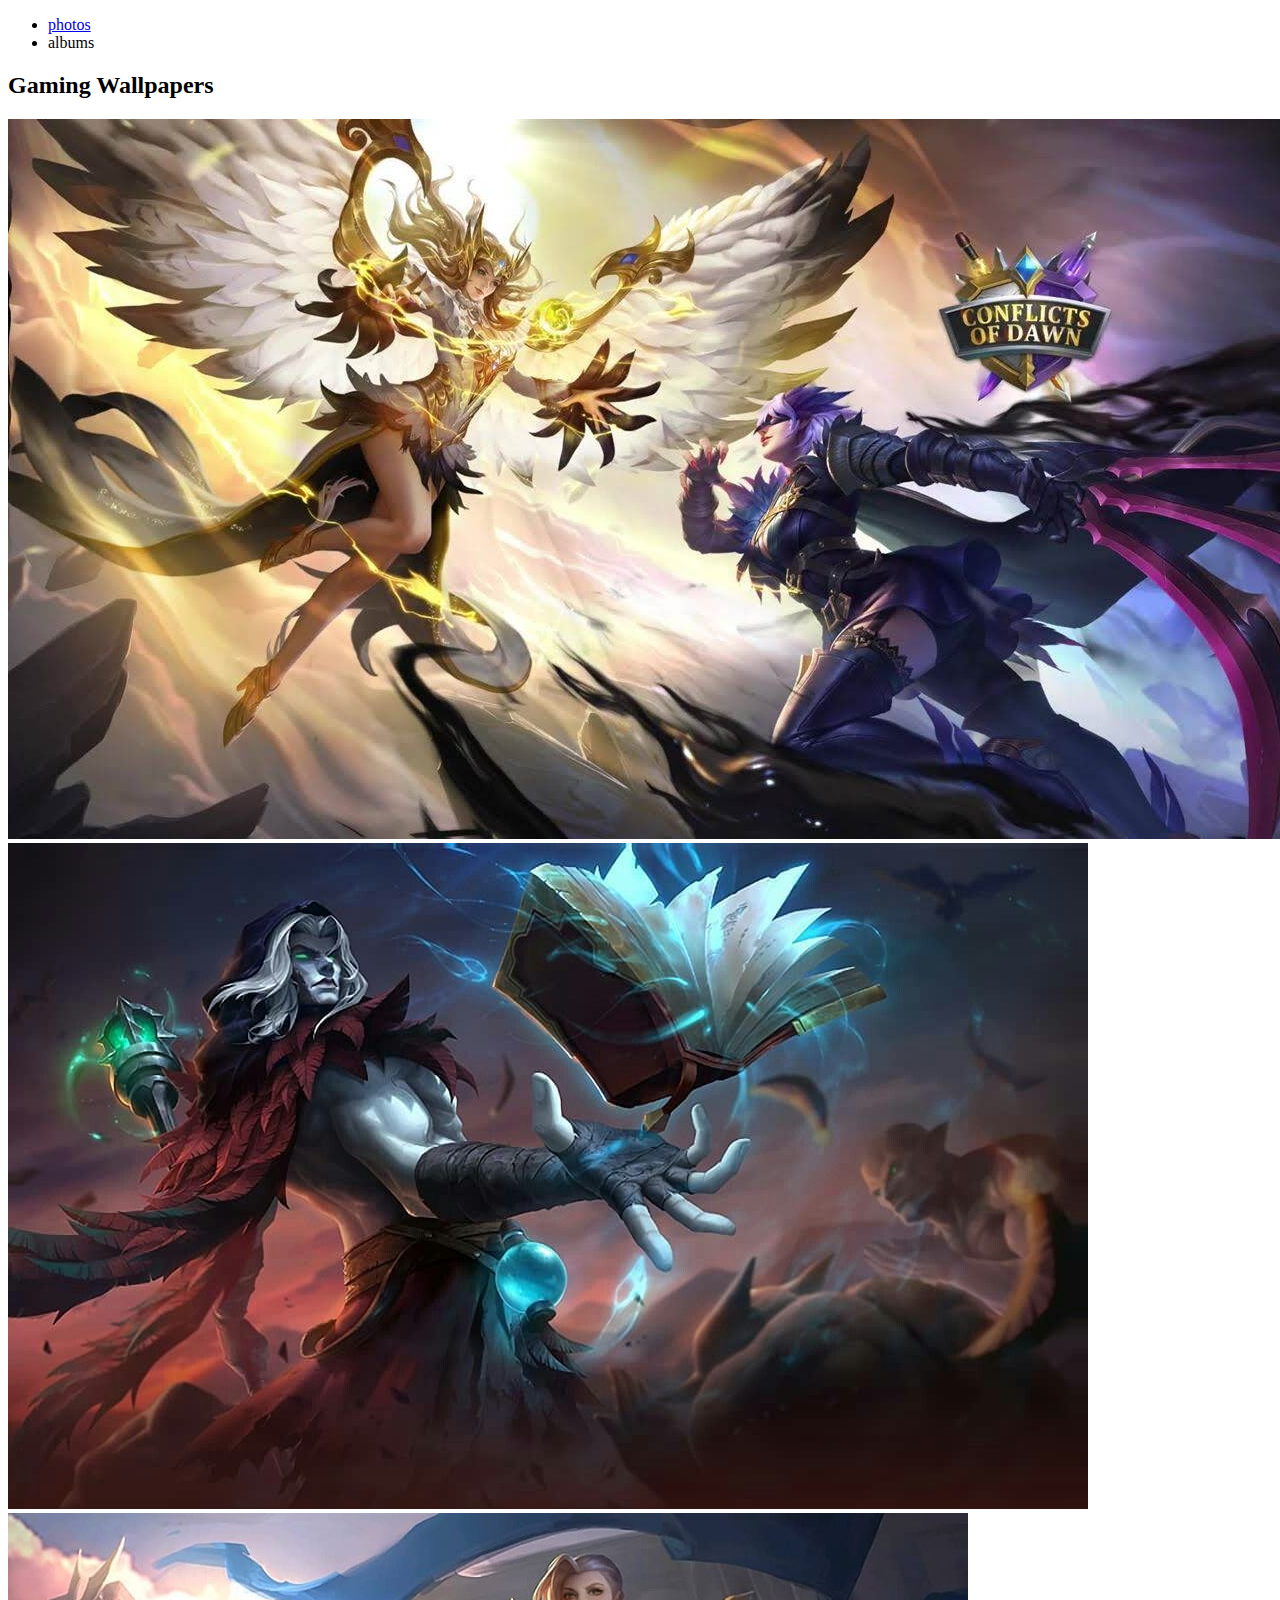
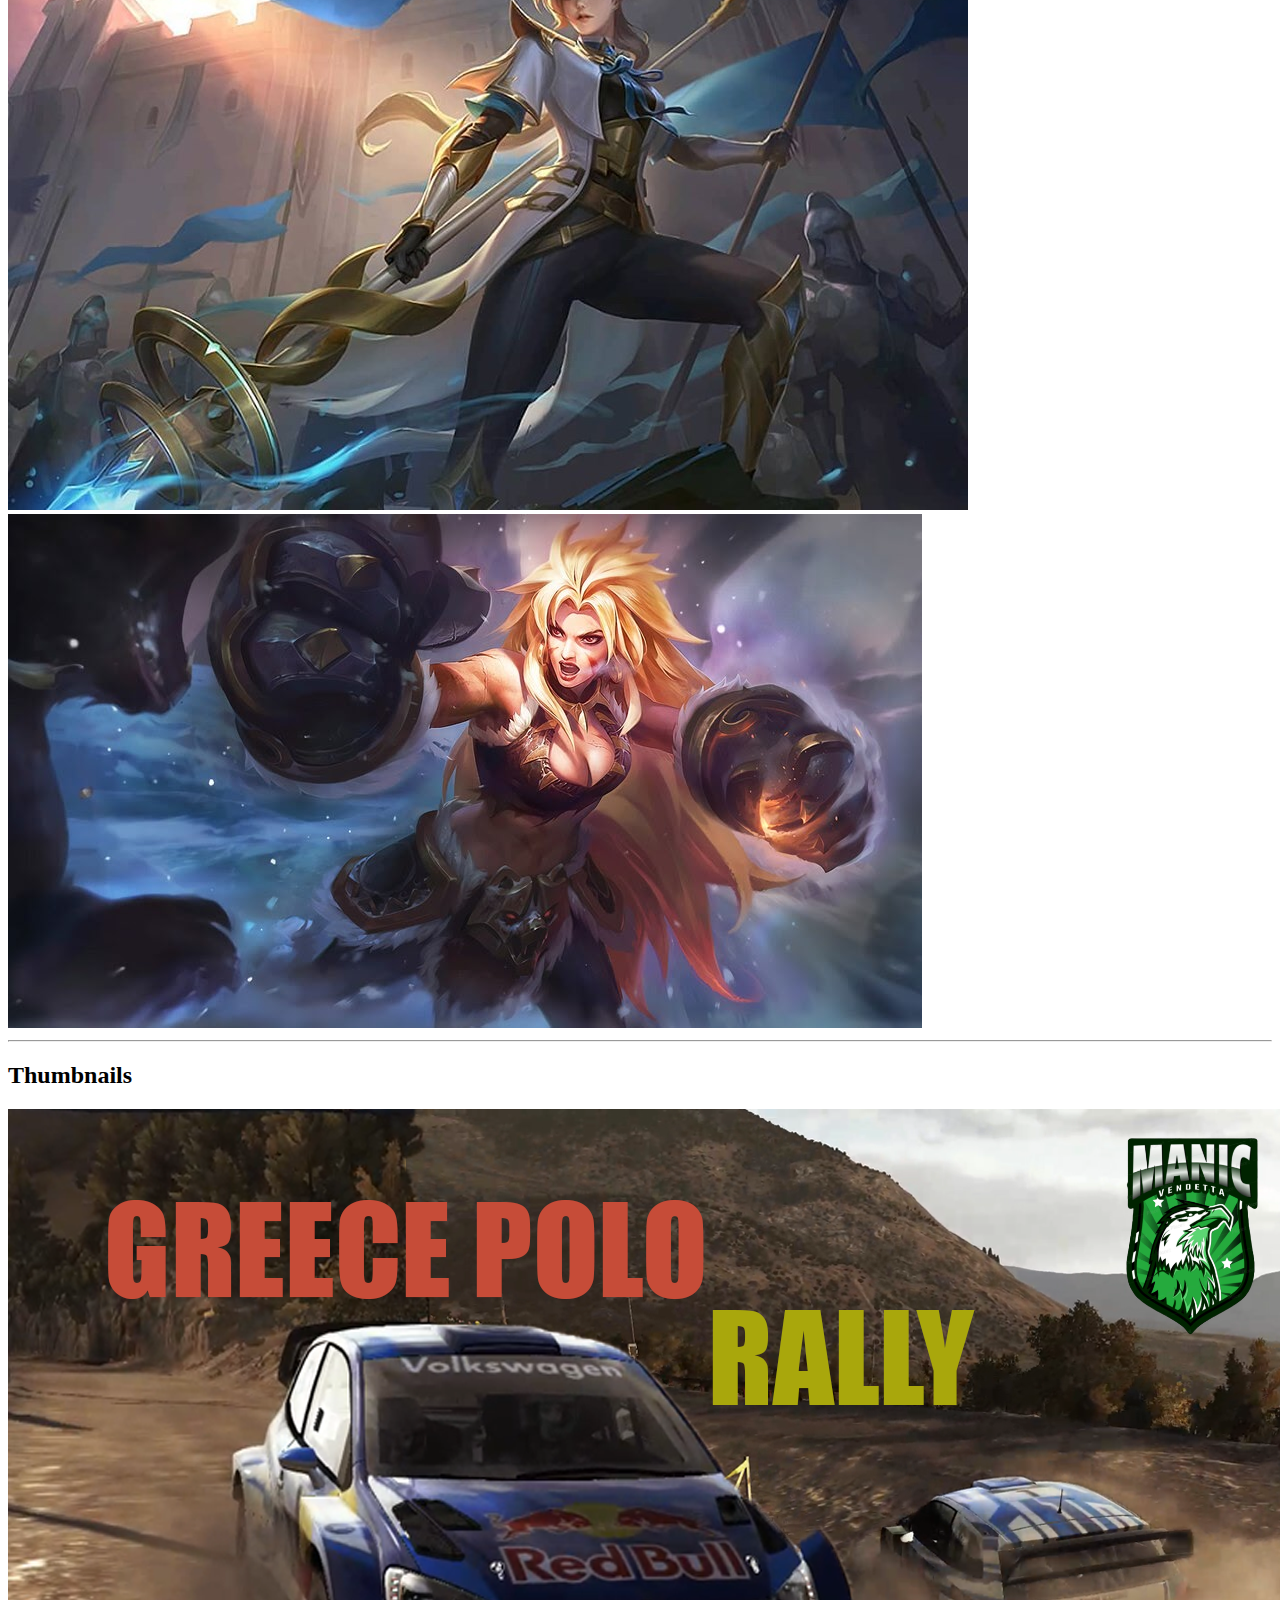
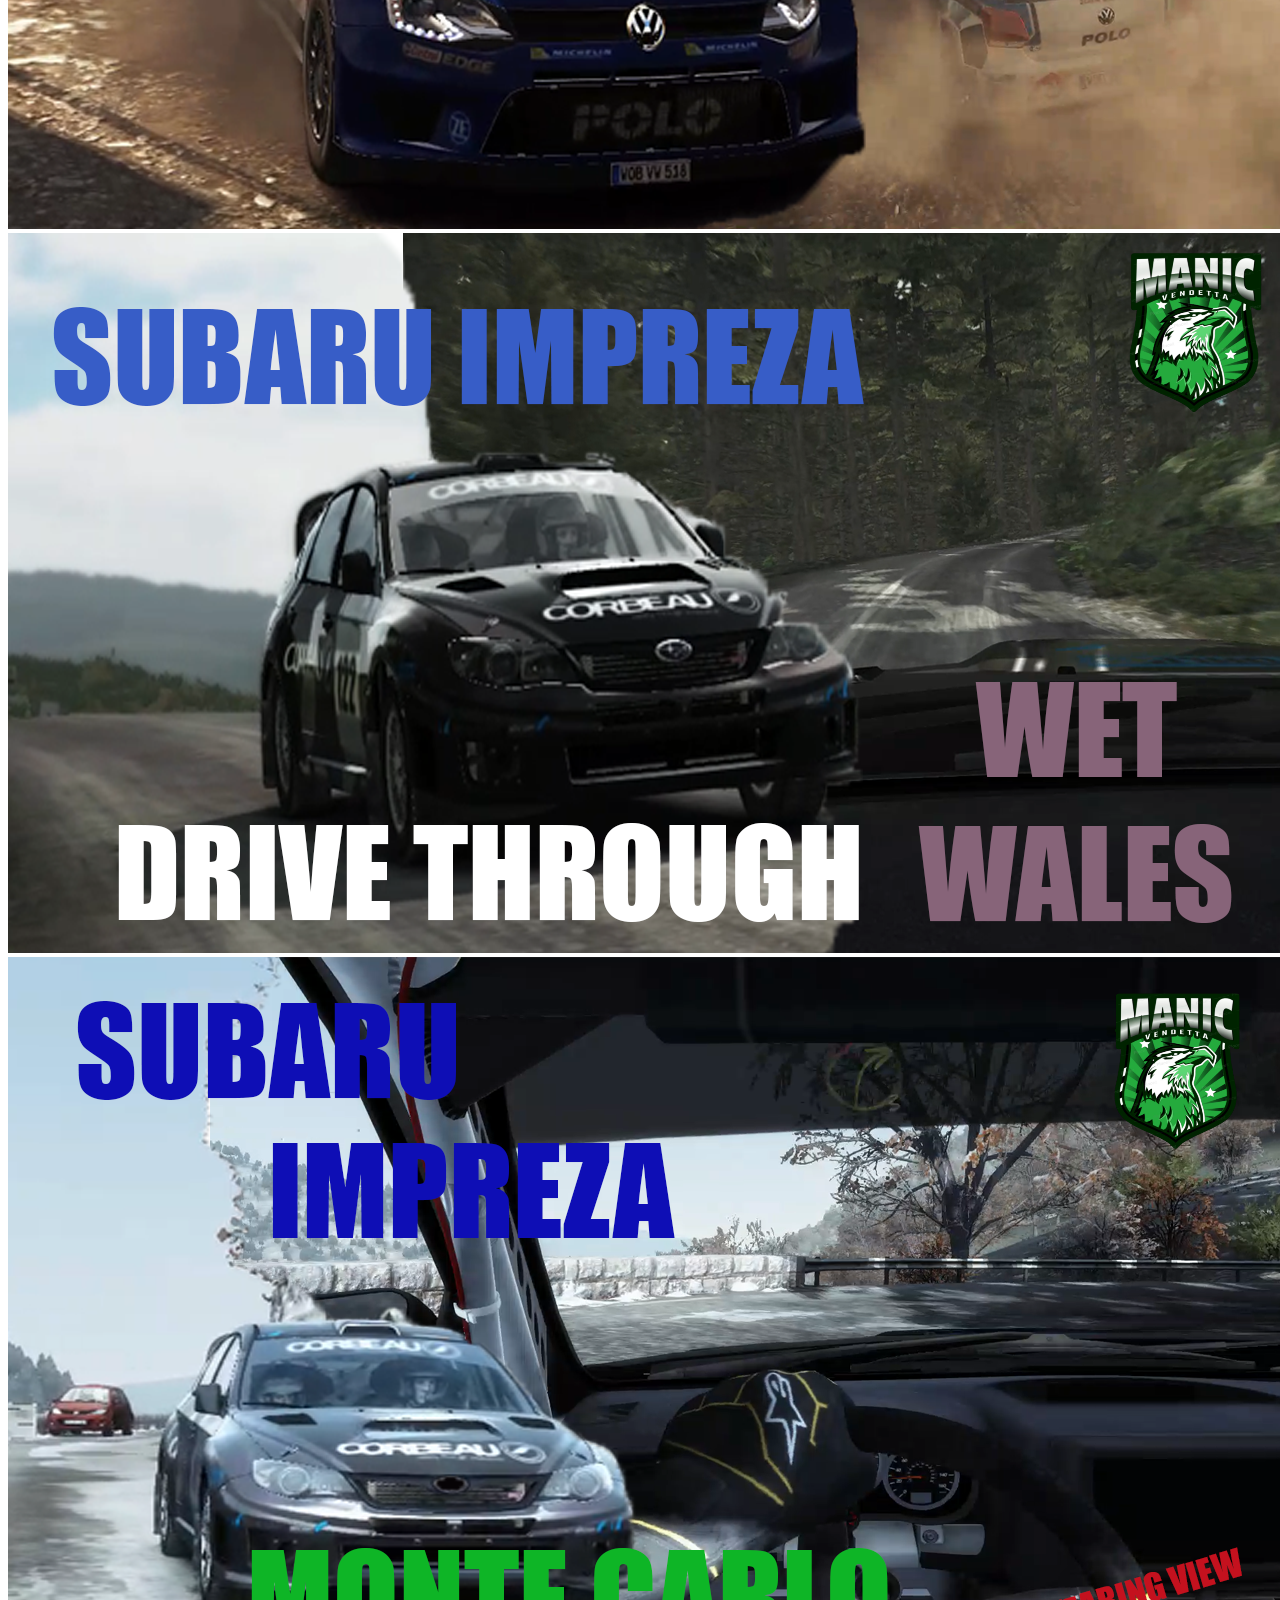
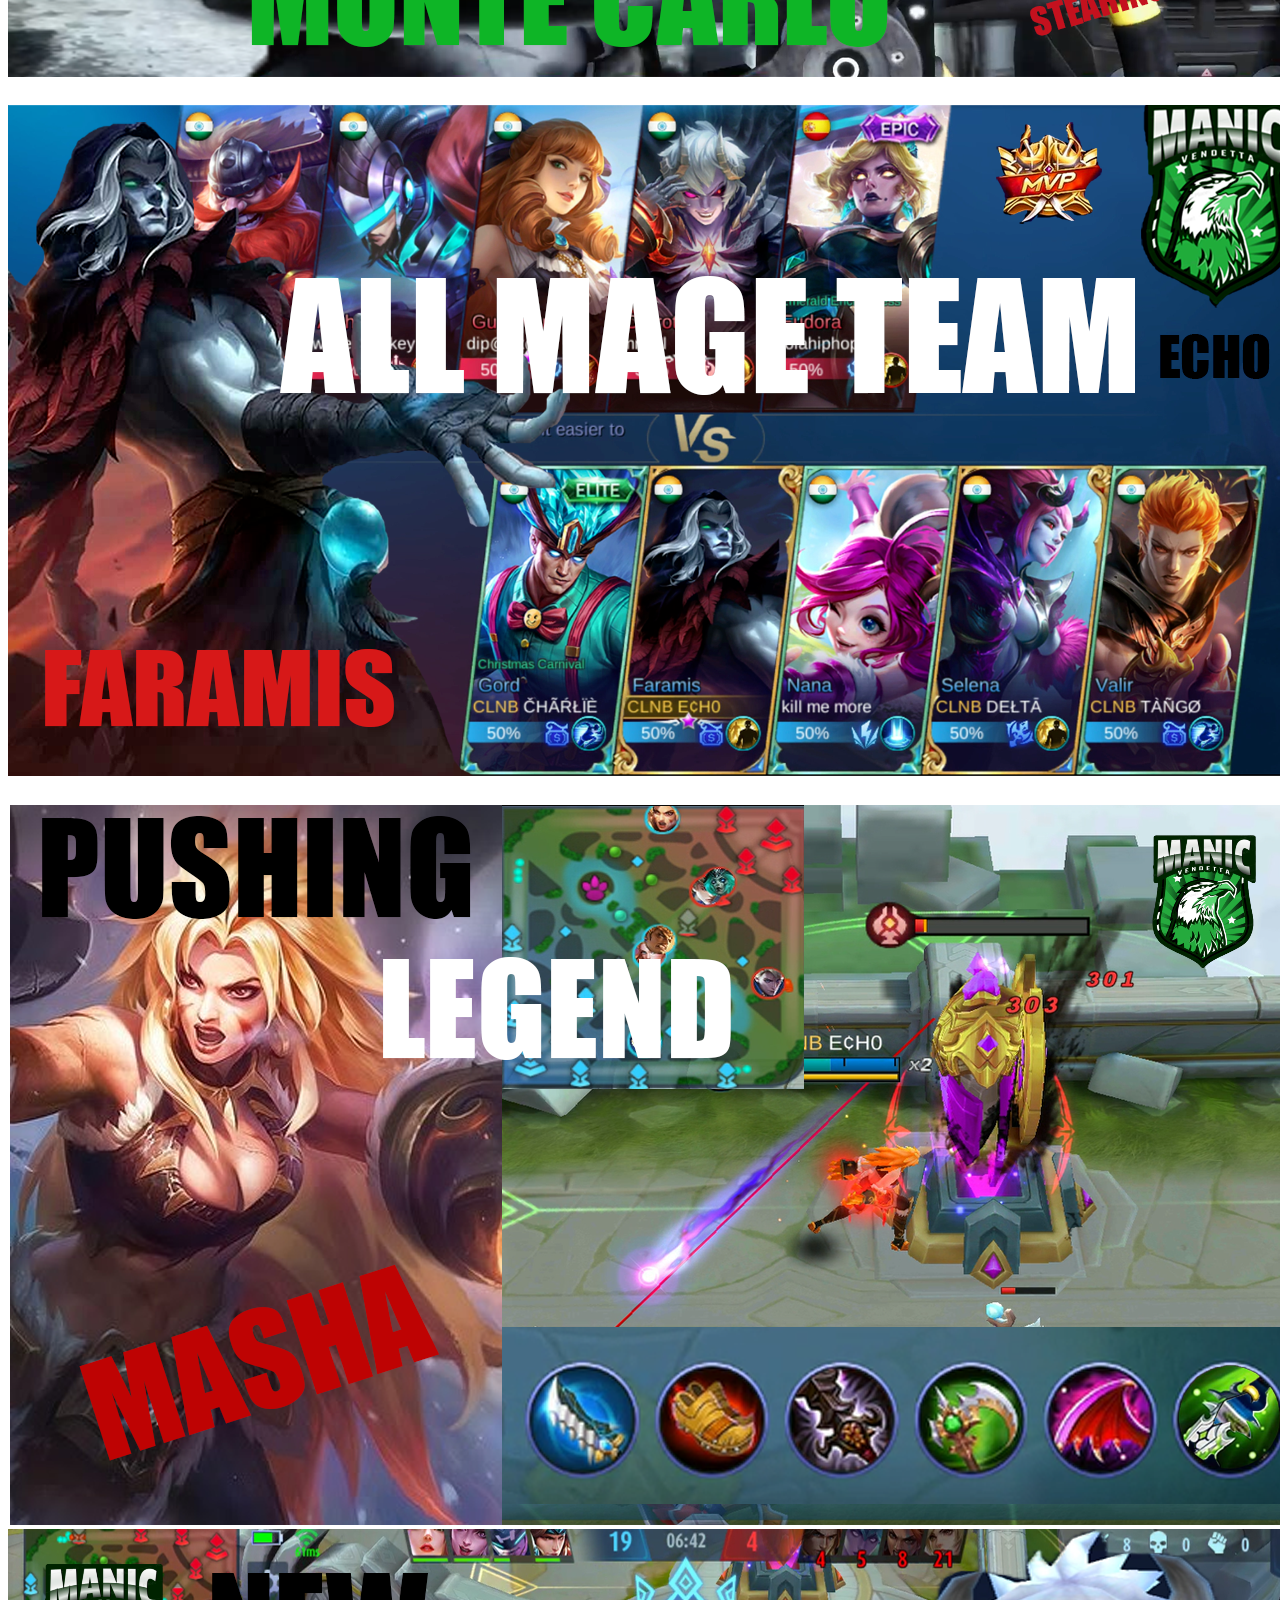
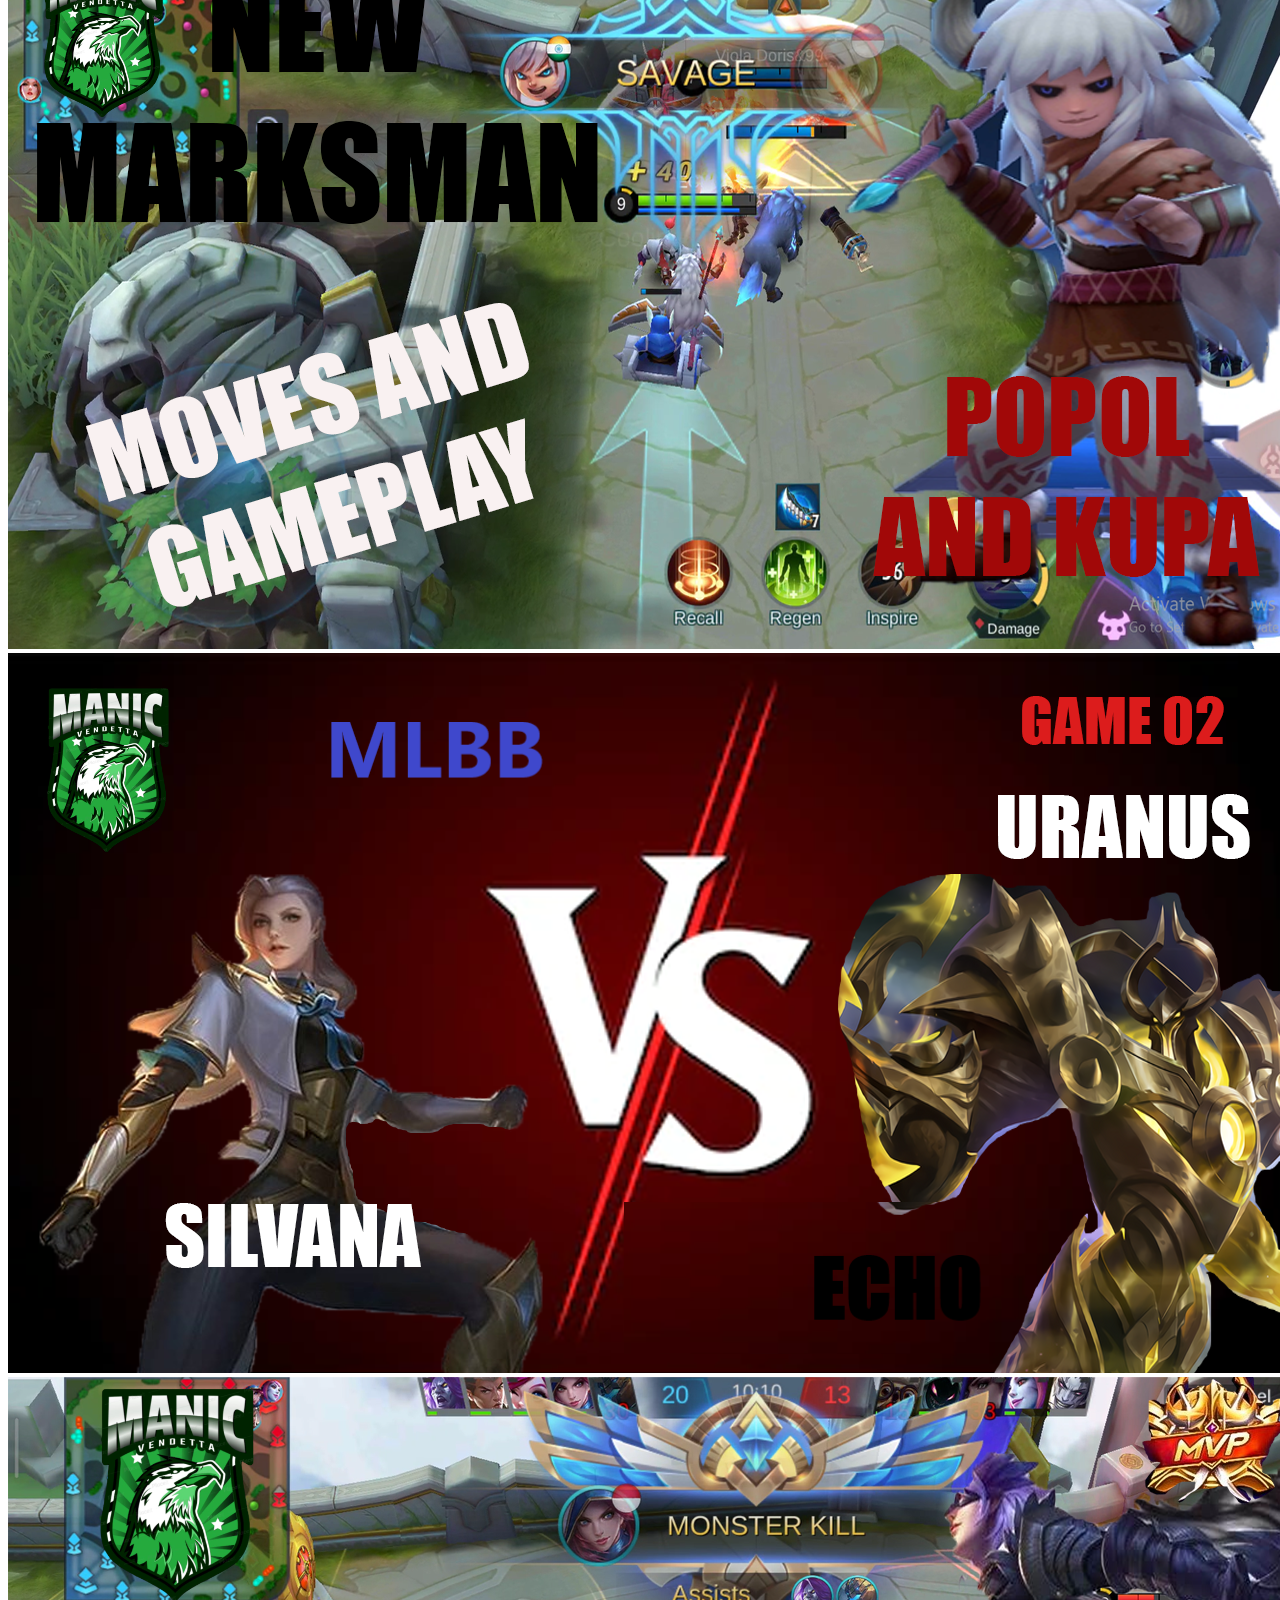
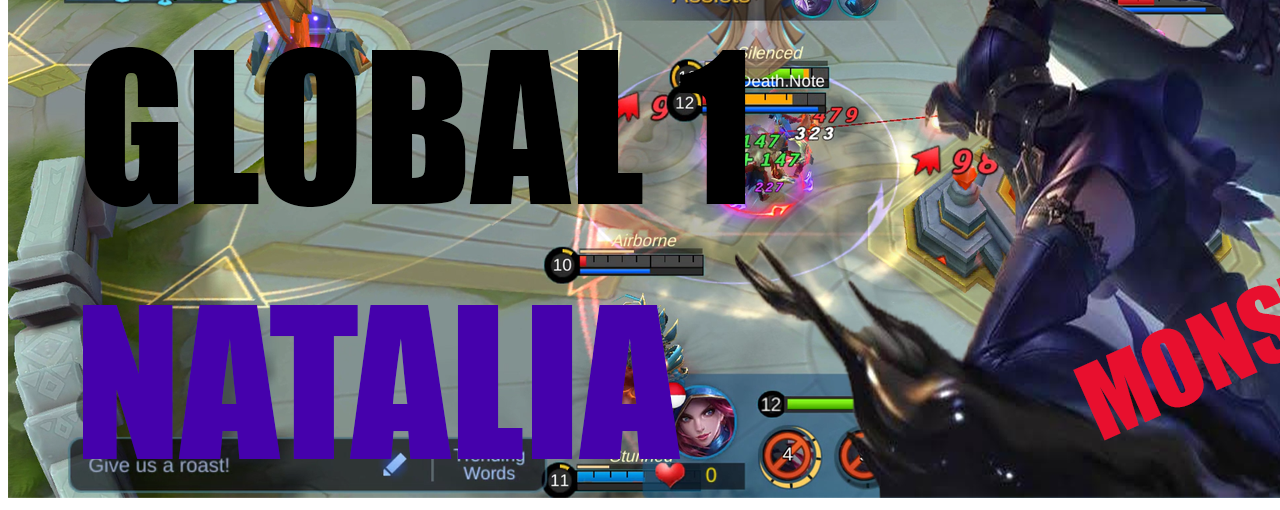
==== GalleryWebsite/albums.html @ 84cd845e "3rd commit done all html" ====
<!DOCTYPE html>
<html>
<head>
	<meta name="viewport" contenet="width=device-width, initial-scale=1.0">
	<meta name="description" content="A Gallery Website">
	<link rel="stylesheet" type="text/css" href="stylesheet.css">
</head>
<body>
	<div class="sidebar">
		<ul>
		<li><a href="photos.html">photos</a></li>
		<li><a>albums</a></li>
		</ul>
	</div>
	<div class="main">
	<h2>Gaming Wallpapers</h2>
	<a target="__blank" href="pics\123.jpg"><img class="image" src="pics\123.jpg"></a>
	<a target="__blank" href="pics\234.jpg"><img class="image" src="pics\234.jpg"></a>
	<a target="__blank" href="pics\345.png"><img class="image" src="pics\345.png"></a>
	<a target="__blank" href="pics\456.jpg"><img class="image" src="pics\456.jpg"></a>
	<hr/>
	<h2>Thumbnails</h2>
	<a target="__blank" href="Thumbnails\1.png"><img class="image" src="Thumbnails\1.png"></a>
	<a target="__blank" href="Thumbnails\2.png"><img class="image" src="Thumbnails\2.png"></a>
	<a target="__blank" href="Thumbnails\3.png"><img class="image" src="Thumbnails\3.png"></a>
	<a target="__blank" href="Thumbnails\4.png"><img class="image" src="Thumbnails\4.png"></a>
	<a target="__blank" href="Thumbnails\5.png"><img class="image" src="Thumbnails\5.png"></a>
	<a target="__blank" href="Thumbnails\6.png"><img class="image" src="Thumbnails\6.png"></a>
	<a target="__blank" href="Thumbnails\7.png"><img class="image" src="Thumbnails\7.png"></a>
	<a target="__blank" href="Thumbnails\8.png"><img class="image" src="Thumbnails\8.png"></a>
	</div>
	<div class="footer">
	</div>
</body>
</html>
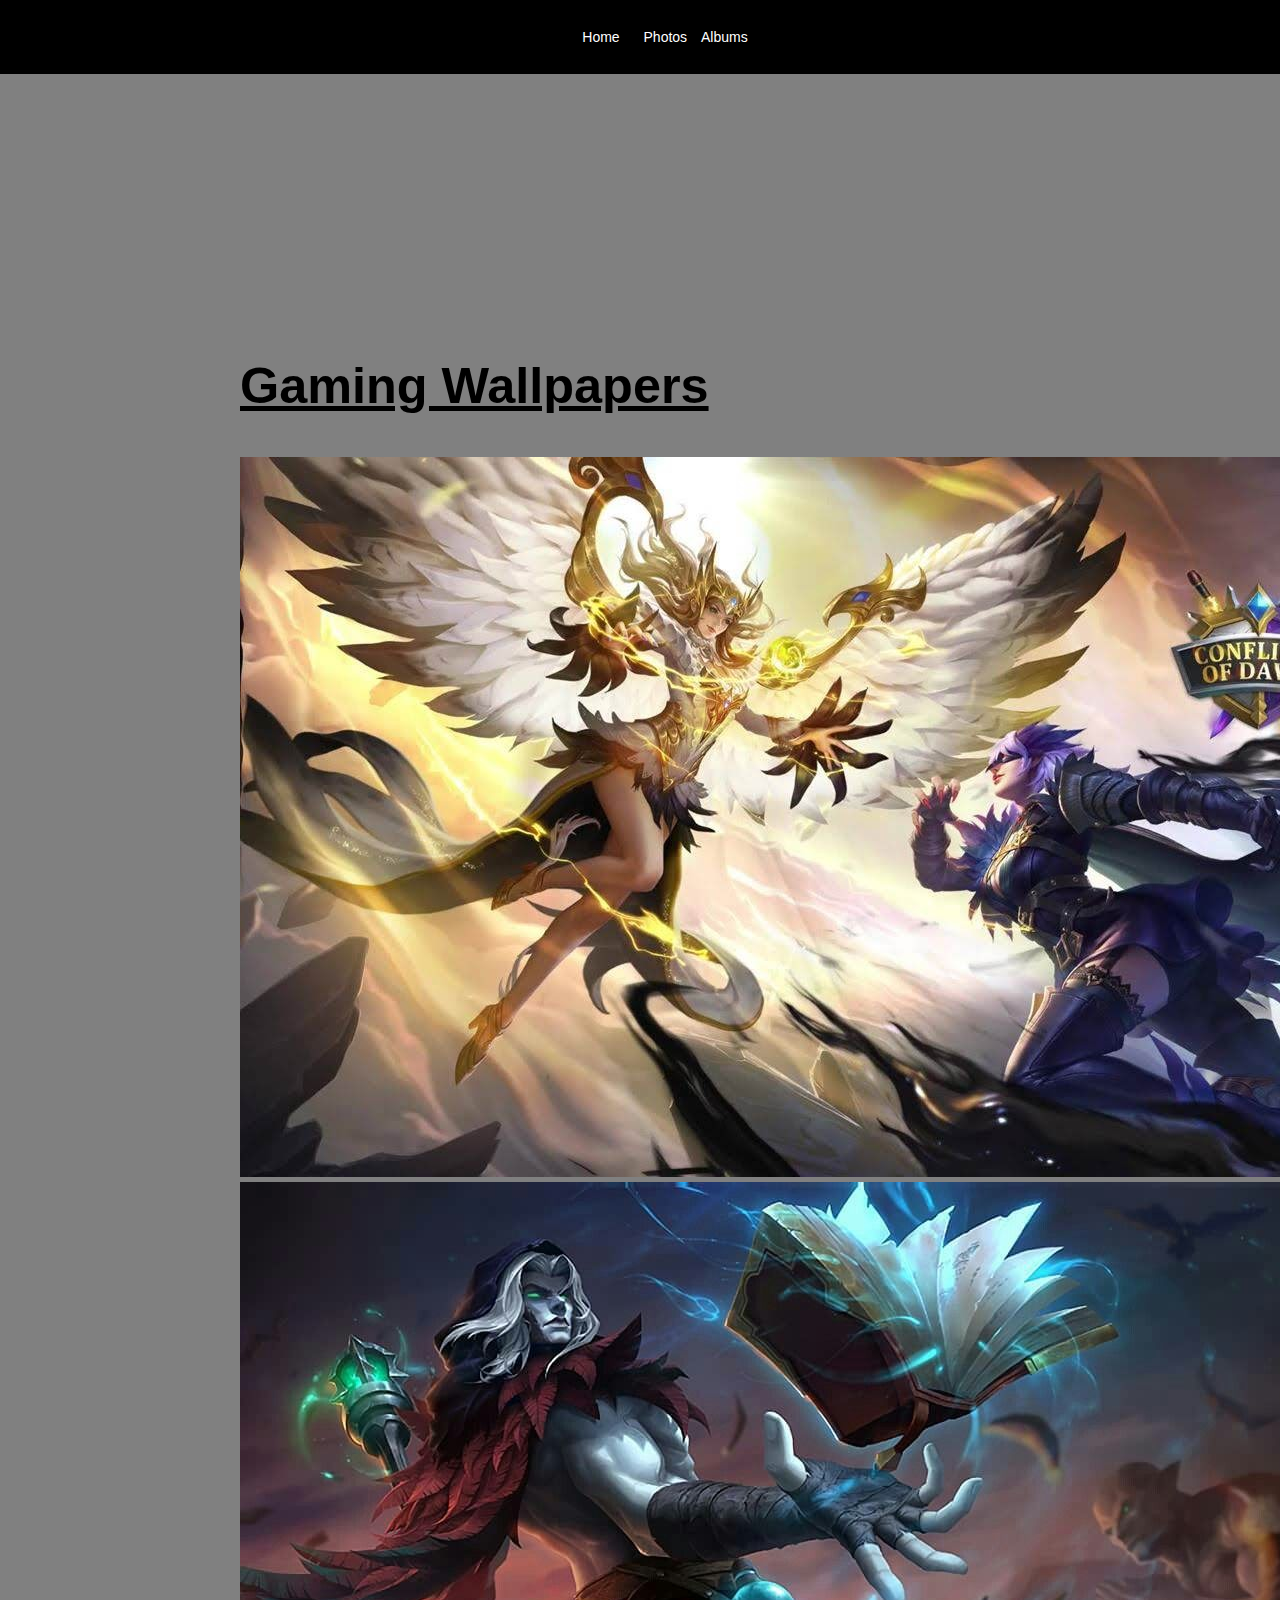
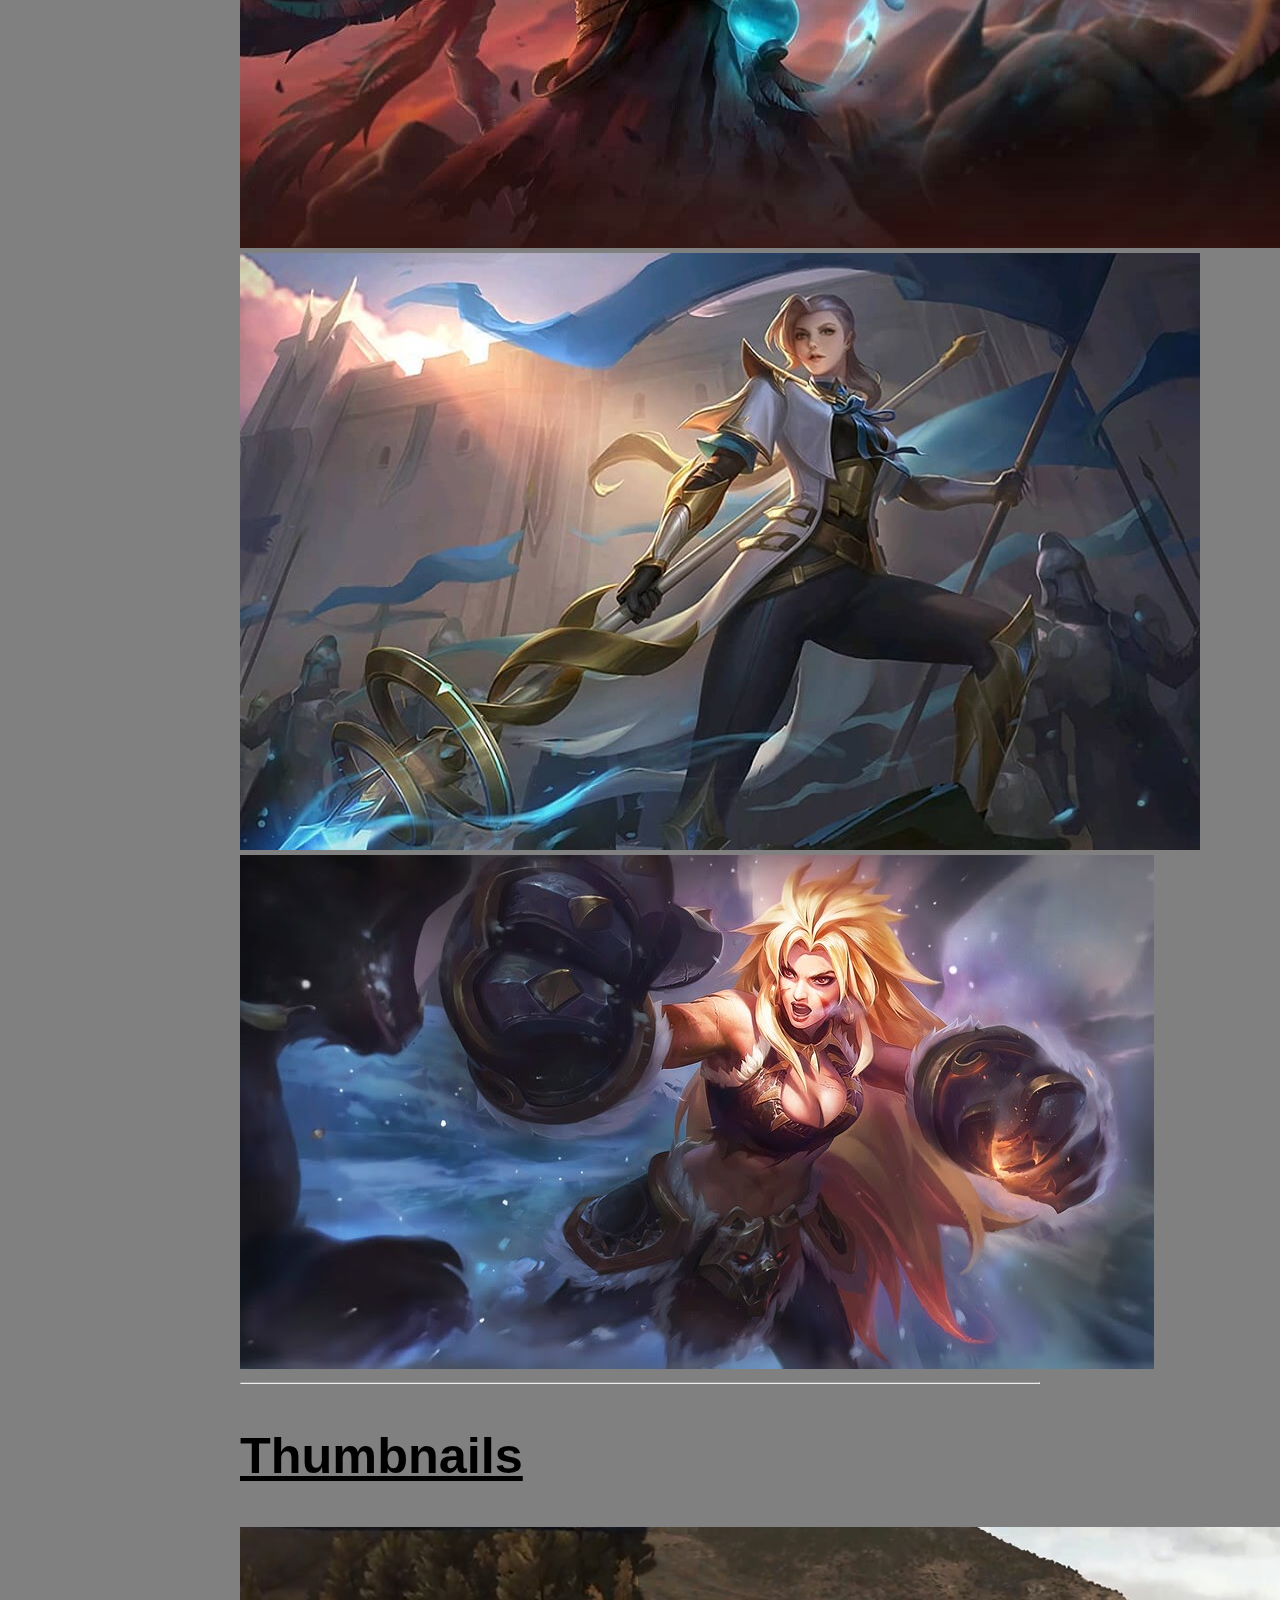
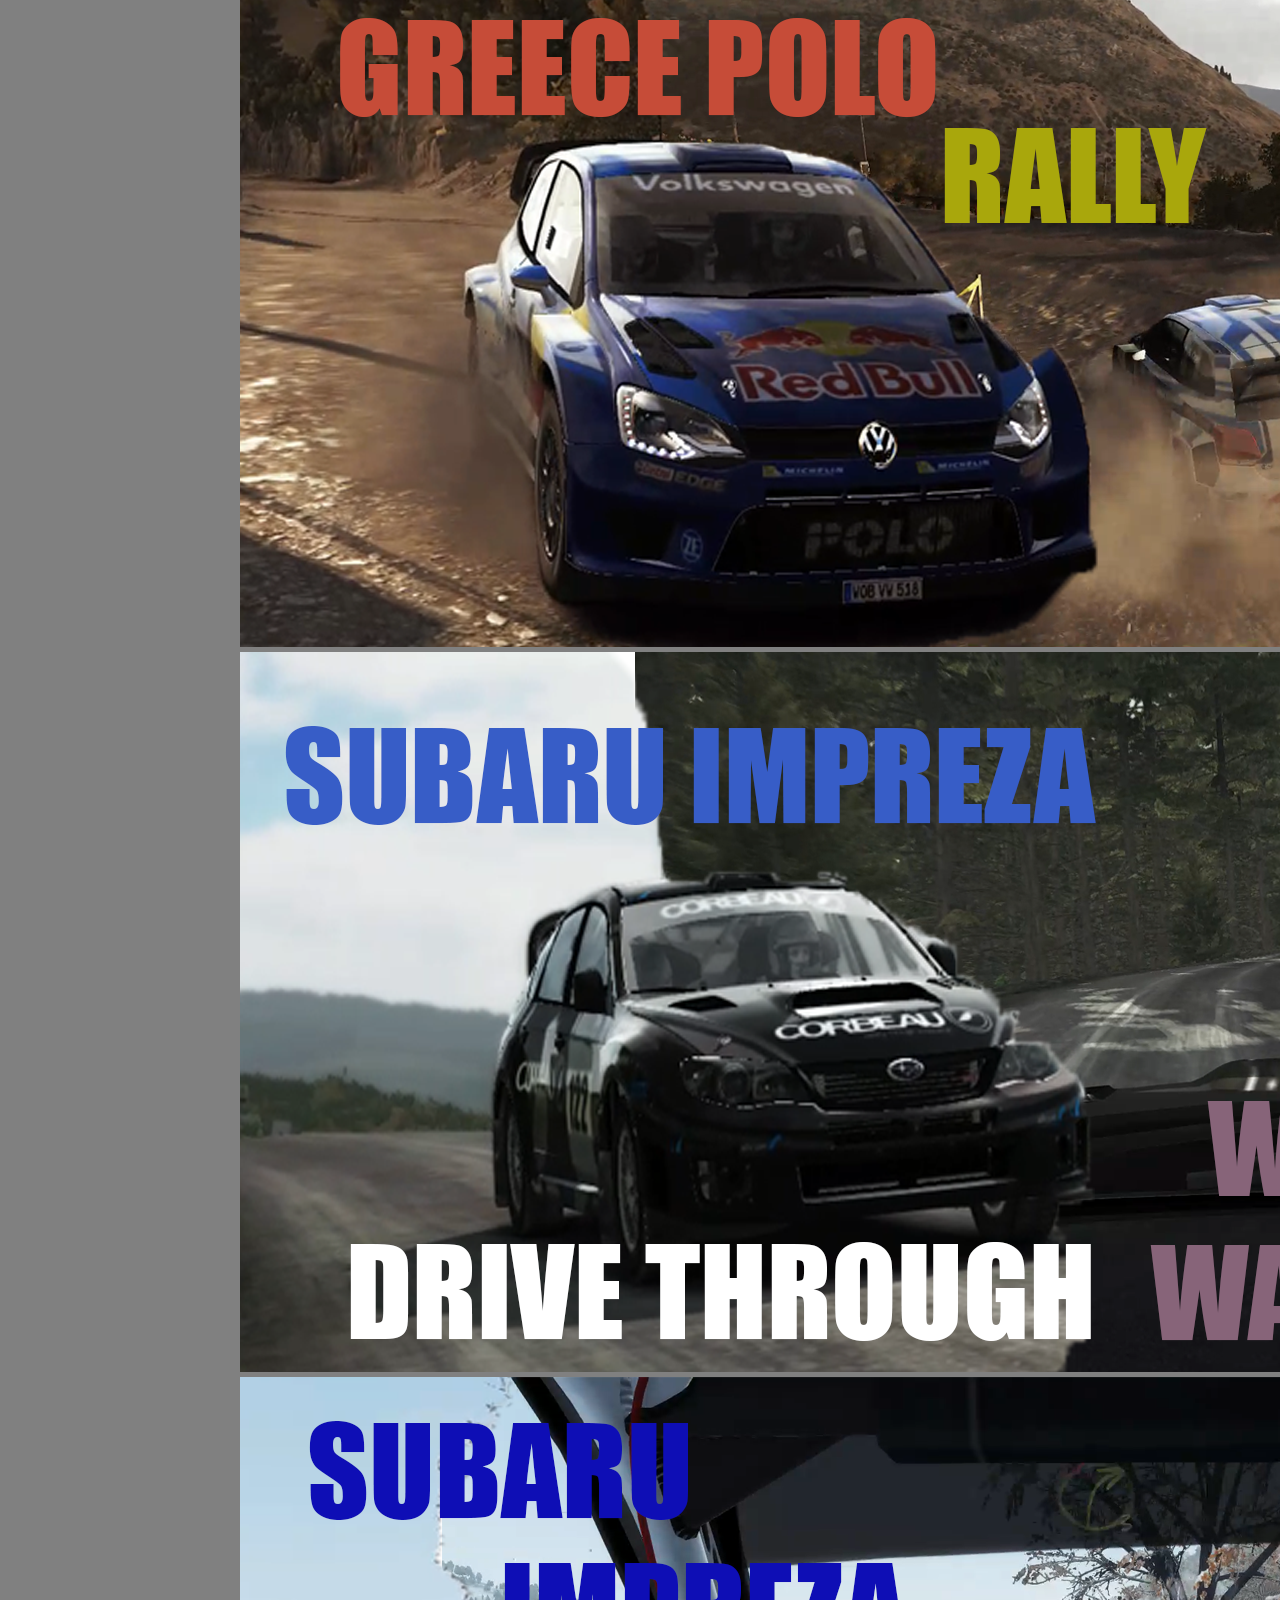
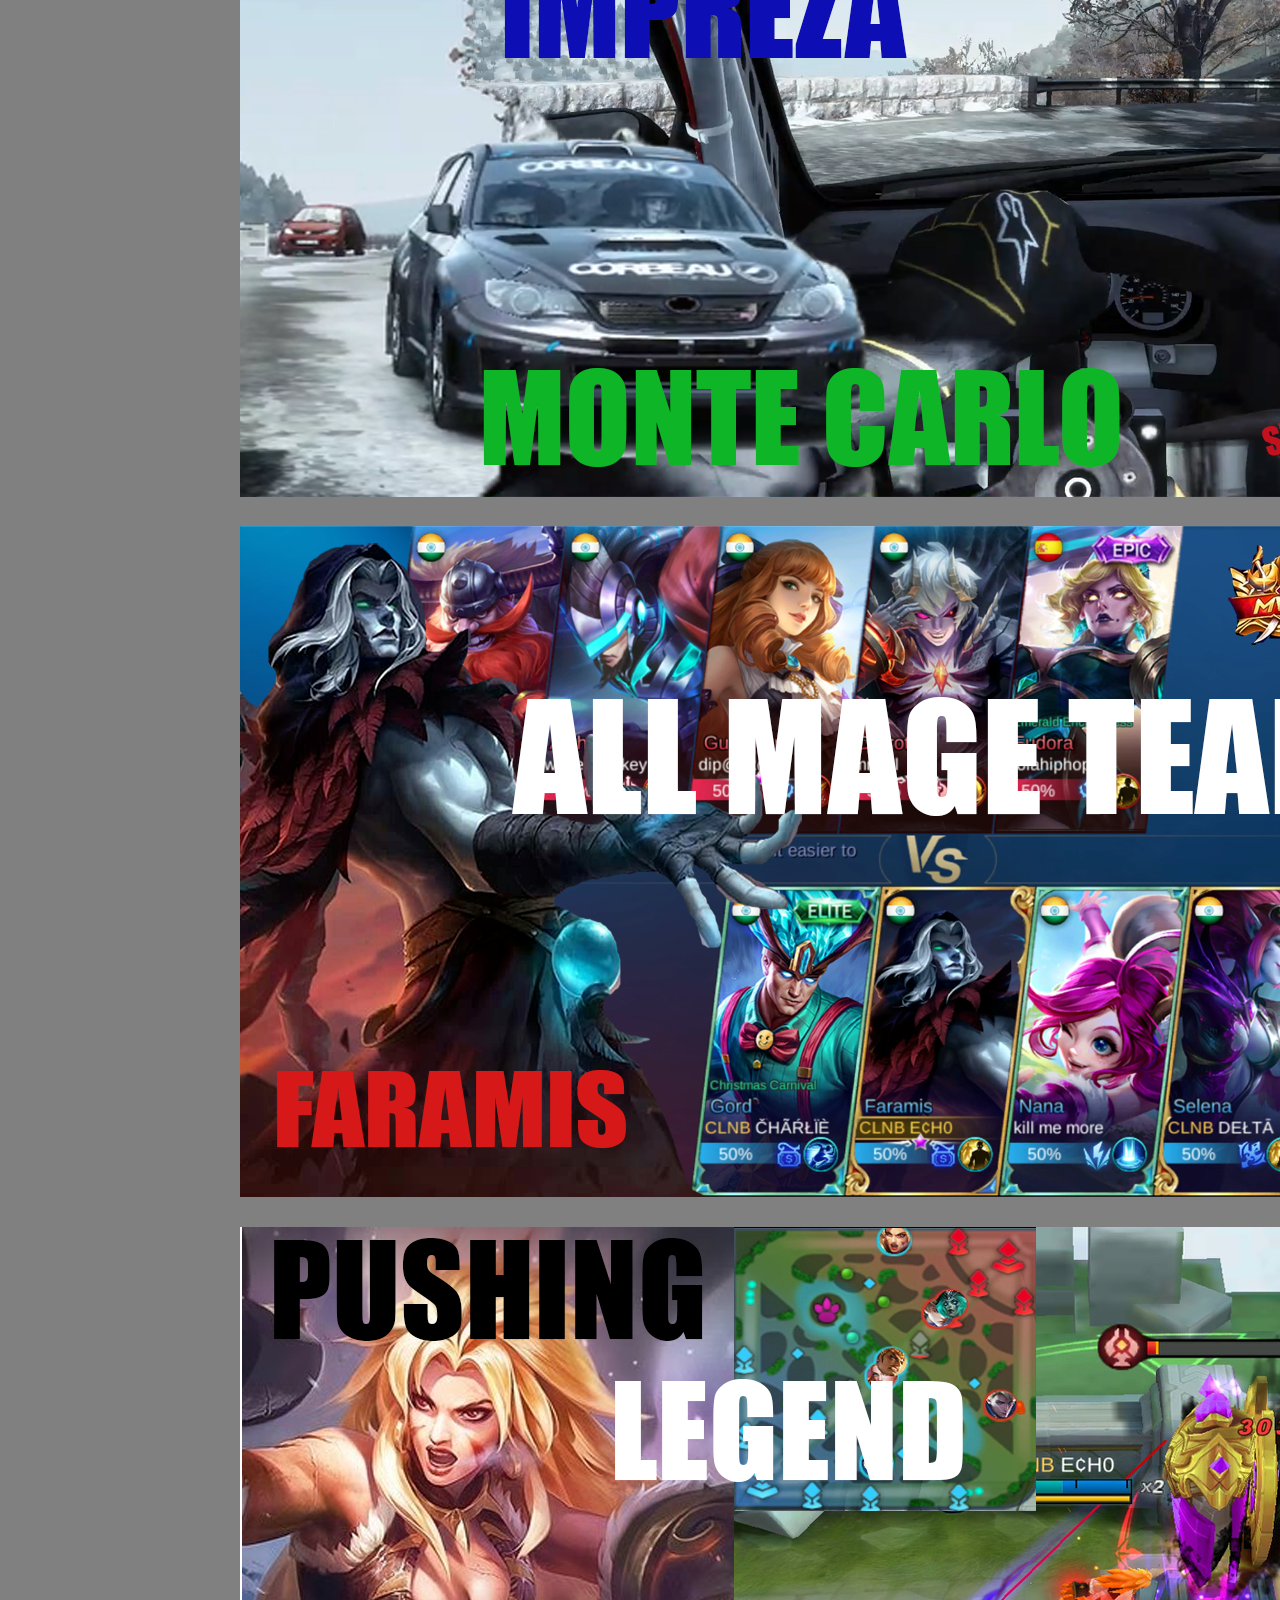
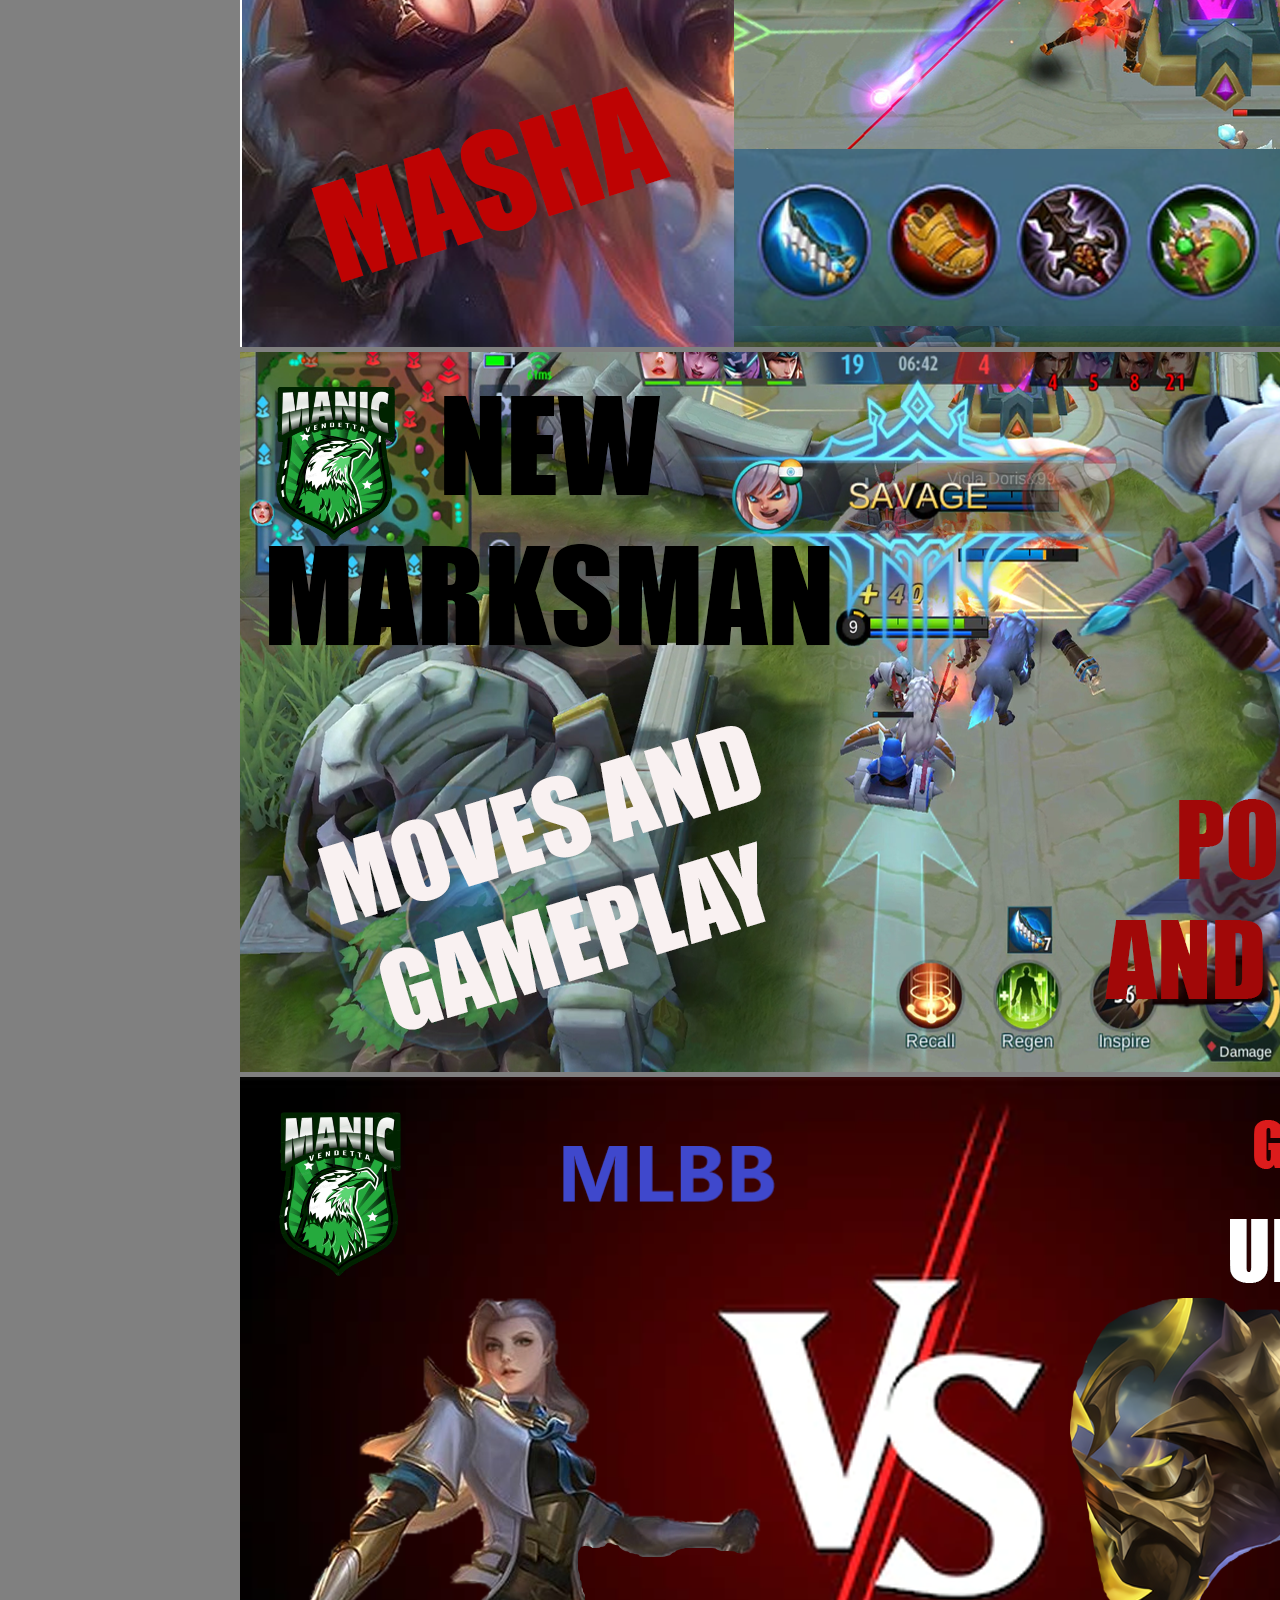
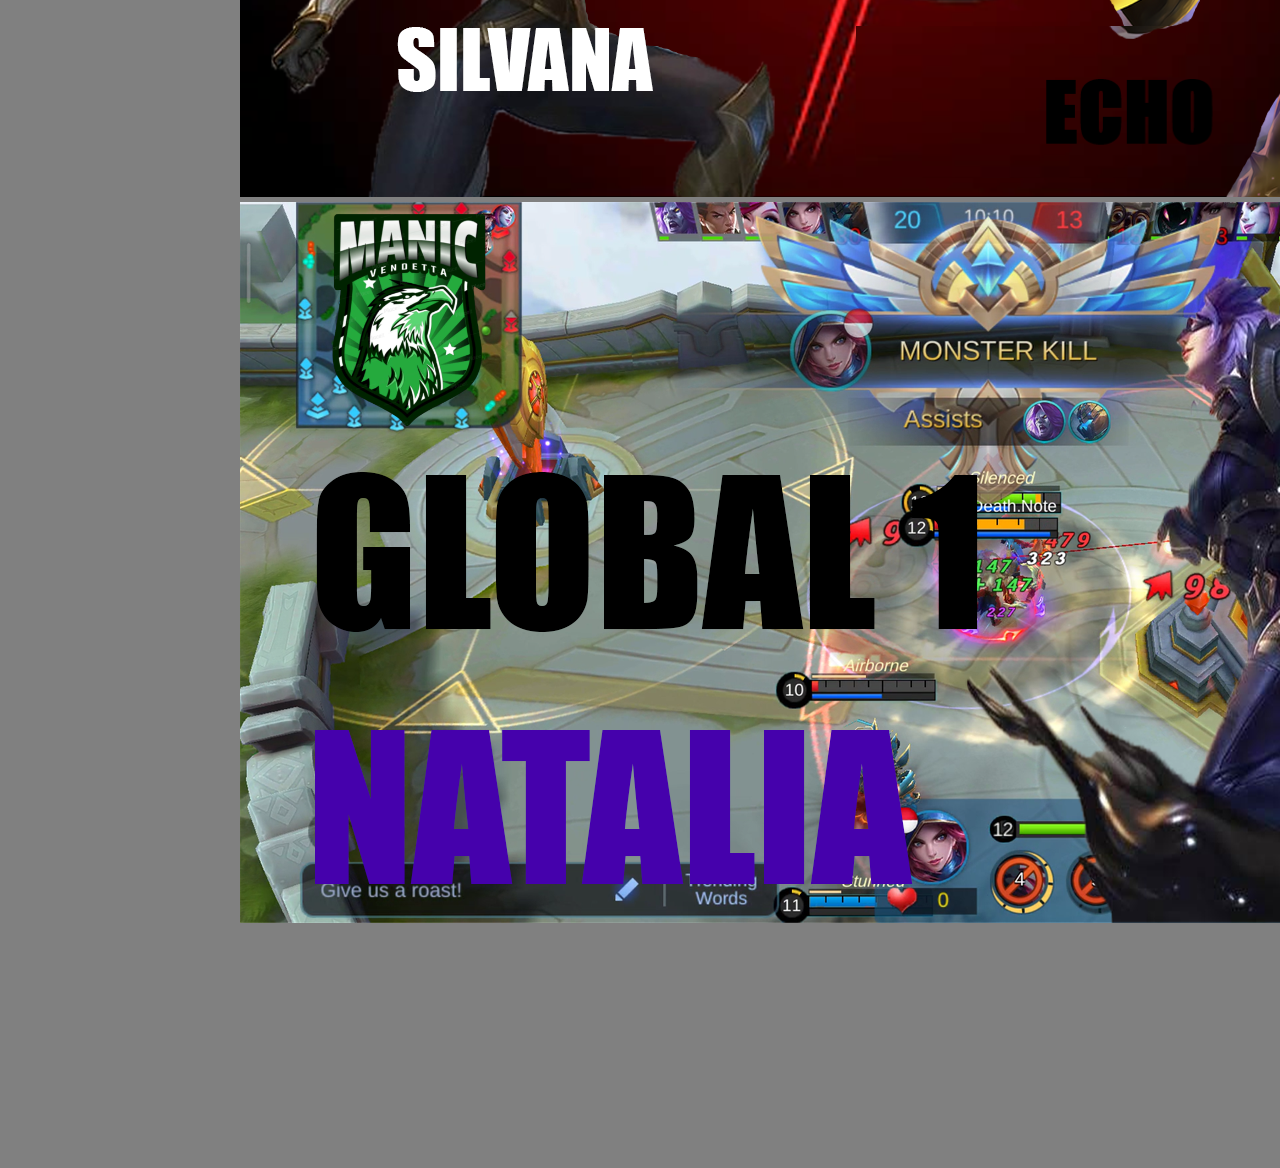
==== commit a431a875: "header and navs styled" ====
--- a/GalleryWebsite/albums.html
+++ b/GalleryWebsite/albums.html
@@ -2,14 +2,14 @@
 <html>
 <head>
 	<meta name="viewport" contenet="width=device-width, initial-scale=1.0">
-	<meta name="description" content="A Gallery Website">
 	<link rel="stylesheet" type="text/css" href="stylesheet.css">
 </head>
 <body>
-	<div class="sidebar">
+	<div class="navbar">
 		<ul>
-		<li><a href="photos.html">photos</a></li>
-		<li><a>albums</a></li>
+		<li><a href="index.html">Home</a></li>
+		<li><a href="photos.html">Photos</a></li>
+		<li>Albums</li>
 		</ul>
 	</div>
 	<div class="main">
--- a/GalleryWebsite/stylesheet.css
+++ b/GalleryWebsite/stylesheet.css
@@ -0,0 +1,77 @@
+/*common body
+==============*/
+body {
+background-color: lightyellow;
+font-size: 14px;
+font-family: verdana, Arial;
+margin:0;
+bordder-radius:5px;
+}
+
+/*headers
+==========*/
+h1 {
+text-align: center;
+font-family: impact;
+font-size: 500%;
+color: yellow;
+}
+h2 {
+text-decoration: underline;
+font-size: 300%;
+}
+
+/*Common Classes
+=================*/
+.main {
+background-color: grey;
+font-size: 120%;
+color: black;
+padding: 240px;
+}
+
+/*navbar*/
+.navbar {
+background-color: black;
+color: white;
+padding: 15px;
+}
+.navbar ul {
+list-style: none;
+text-align: center;
+}
+.navbar ul li {
+display: inline;
+}
+.navbar ul li a {
+text-decoration: none;
+background-color: black;
+color: white;
+padding:10px;
+}
+.navbar ul li a:hover {
+background-color: white;
+color: black;
+}
+
+/*Home Page
+============*/
+#header {
+background-color: black;
+padding: 20px;
+}
+
+/*box element*/
+#box {
+text-align: center;
+}
+#box a {
+text-decoration: none;
+color: black;
+padding: 100px;
+border: solid 2px black;
+}
+#box a:hover {
+color: white;
+border: solid 2px white;
+}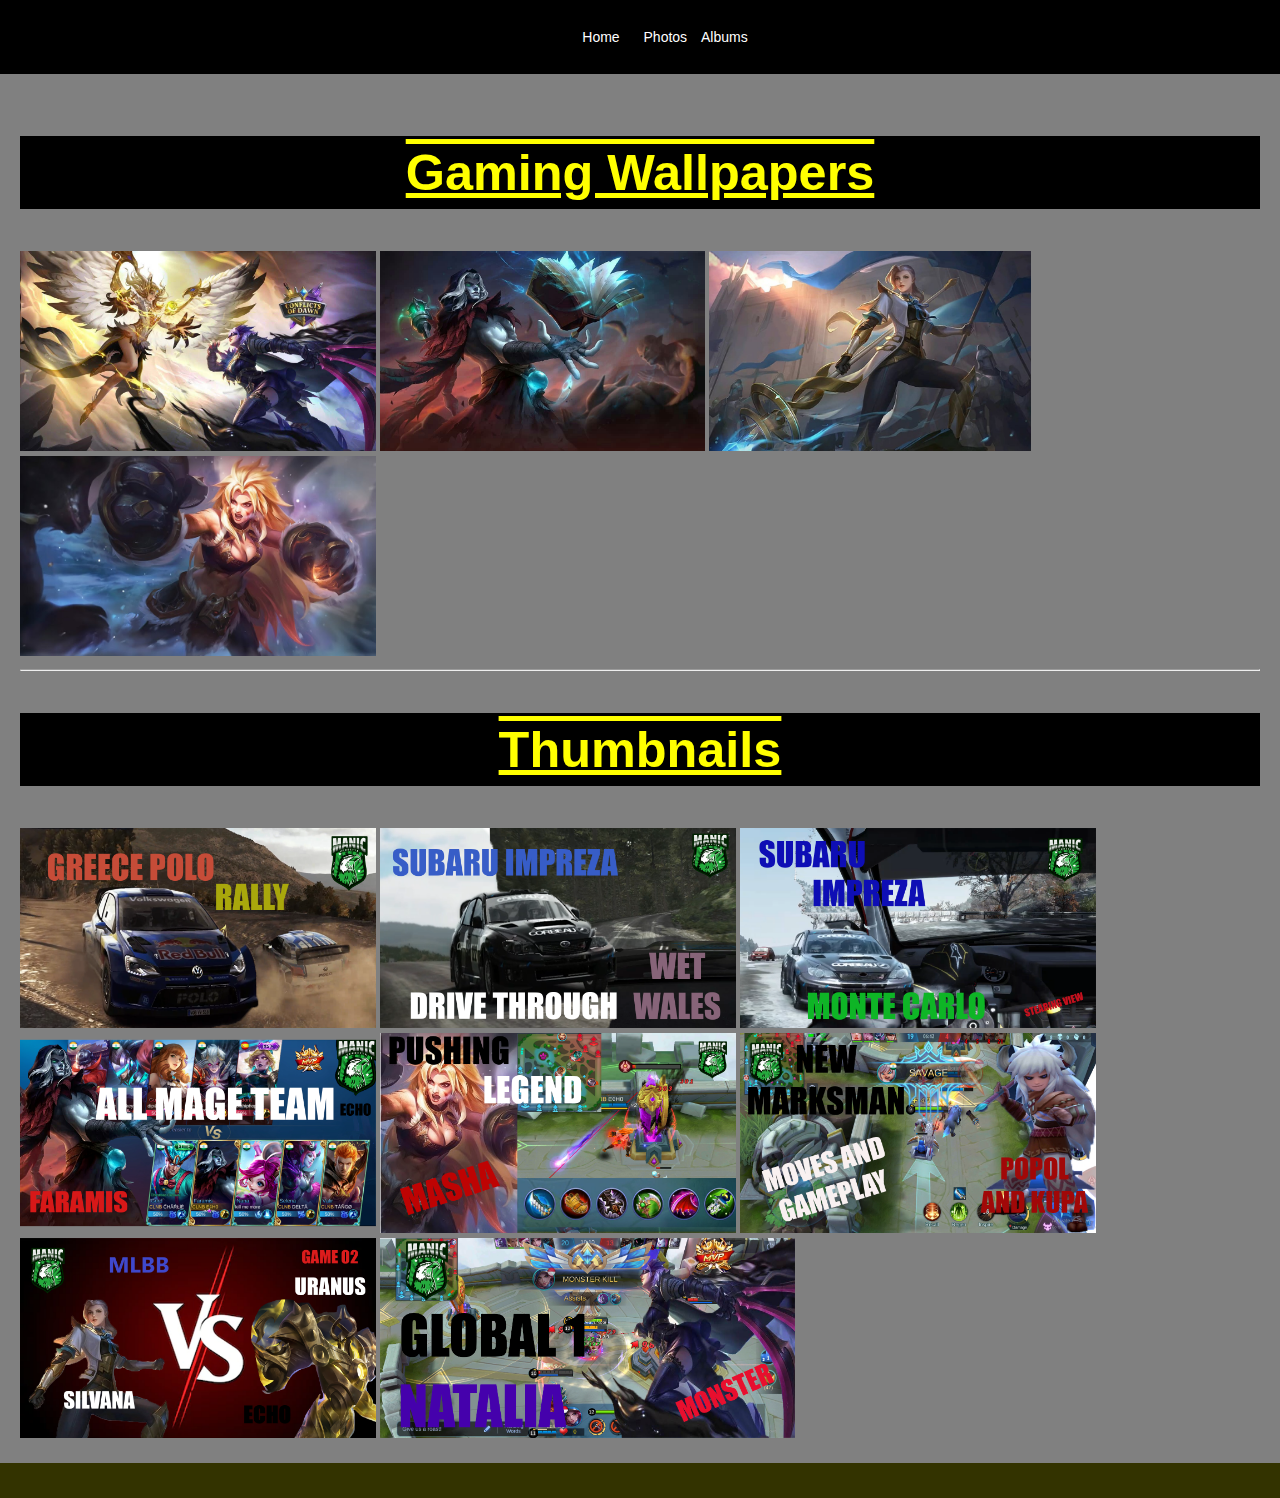
==== commit e7a60744: "small corrections and changes" ====
--- a/GalleryWebsite/albums.html
+++ b/GalleryWebsite/albums.html
@@ -1,7 +1,7 @@
 <!DOCTYPE html>
 <html>
 <head>
-	<meta name="viewport" contenet="width=device-width, initial-scale=1.0">
+	<meta name="viewport" content="width=device-width, initial-scale=1.0">
 	<link rel="stylesheet" type="text/css" href="stylesheet.css">
 </head>
 <body>
--- a/GalleryWebsite/stylesheet.css
+++ b/GalleryWebsite/stylesheet.css
@@ -17,8 +17,12 @@
 color: yellow;
 }
 h2 {
-text-decoration: underline;
+text-decoration: underline overline;
 font-size: 300%;
+background-color: black;
+color:yellow;
+padding: 7px;
+text-align: center;
 }
 
 /*Common Classes
@@ -27,7 +31,9 @@
 background-color: grey;
 font-size: 120%;
 color: black;
-padding: 240px;
+min-height: 460px;
+padding: 20px;
+position: relative;
 }
 
 /*navbar*/
@@ -54,6 +60,19 @@
 color: black;
 }
 
+/*images*/
+.image {
+height: 200px;
+}
+.image:hover {
+opacity: 0.6;
+}
+
+.footer {
+background-color: #333300;
+height: 25px;
+padding: 5px;
+}
 /*Home Page
 ============*/
 #header {
@@ -64,8 +83,18 @@
 /*box element*/
 #box {
 text-align: center;
+margin: 0;
+position: absolute;
+top: 50%;
+left: 50%;
+-ms-transform: translate(-50%, -50%);
+transform: translate(-50%, -50%);
 }
-#box a {
+#box li {
+display: inline;
+list-style: none;
+}
+#box li a {
 text-decoration: none;
 color: black;
 padding: 100px;
@@ -74,4 +103,17 @@
 #box a:hover {
 color: white;
 border: solid 2px white;
-}+}
+
+/*media queries
+================*/
+@media only screen and (min-width: 600px) {
+#box li (
+display: block;
+background-color: yellow;
+}
+#box li a {
+color: white;
+}
+}
+
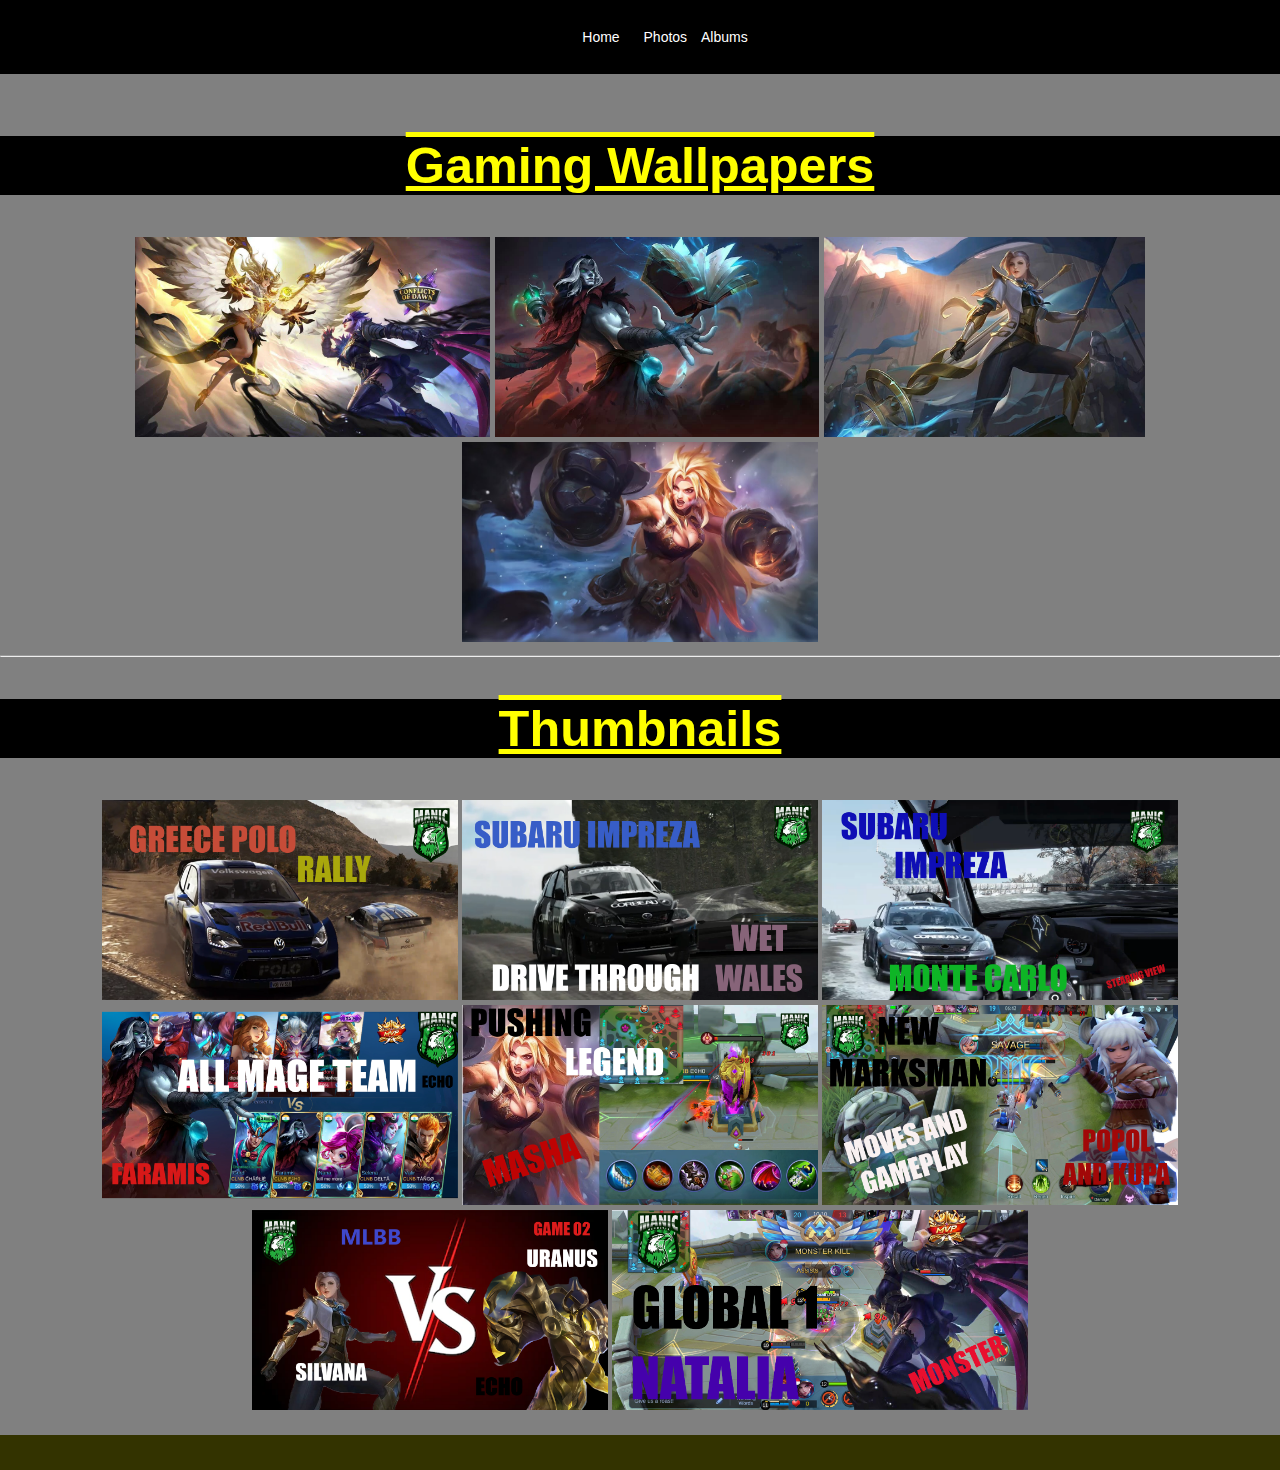
==== commit 117f302b: "fixed all isuues and website is now responsive" ====
--- a/GalleryWebsite/albums.html
+++ b/GalleryWebsite/albums.html
@@ -5,14 +5,14 @@
 	<link rel="stylesheet" type="text/css" href="stylesheet.css">
 </head>
 <body>
-	<div class="navbar">
+	<nav class="navbar">
 		<ul>
 		<li><a href="index.html">Home</a></li>
 		<li><a href="photos.html">Photos</a></li>
 		<li>Albums</li>
 		</ul>
-	</div>
-	<div class="main">
+	</nav>
+	<main class="main">
 	<h2>Gaming Wallpapers</h2>
 	<a target="__blank" href="pics\123.jpg"><img class="image" src="pics\123.jpg"></a>
 	<a target="__blank" href="pics\234.jpg"><img class="image" src="pics\234.jpg"></a>
@@ -28,8 +28,8 @@
 	<a target="__blank" href="Thumbnails\6.png"><img class="image" src="Thumbnails\6.png"></a>
 	<a target="__blank" href="Thumbnails\7.png"><img class="image" src="Thumbnails\7.png"></a>
 	<a target="__blank" href="Thumbnails\8.png"><img class="image" src="Thumbnails\8.png"></a>
-	</div>
-	<div class="footer">
-	</div>
+	</main>
+	<footer class="footer">
+	</footer>
 </body>
 </html>--- a/GalleryWebsite/stylesheet.css
+++ b/GalleryWebsite/stylesheet.css
@@ -21,8 +21,8 @@
 font-size: 300%;
 background-color: black;
 color:yellow;
-padding: 7px;
 text-align: center;
+width: 100%;
 }
 
 /*Common Classes
@@ -32,7 +32,8 @@
 font-size: 120%;
 color: black;
 min-height: 460px;
-padding: 20px;
+text-align: center;
+padding: 20px 0px 20px 0px;
 position: relative;
 }
 
@@ -73,6 +74,7 @@
 height: 25px;
 padding: 5px;
 }
+
 /*Home Page
 ============*/
 #header {
@@ -91,8 +93,35 @@
 transform: translate(-50%, -50%);
 }
 #box li {
+display: block;
+list-style: none;
+padding: 100px;
+}
+#box li a {
+text-decoration: none;
+color: black;
+padding: 80px;
+border: solid 2px black;
+}
+#box a:hover {
+color: white;
+border: solid 2px white;
+}
+
+
+
+
+
+
+
+
+@media only screen and (min-width: 1200px) {
+/*Home Page
+============*/
+#box li {
 display: inline;
 list-style: none;
+padding: 10px;
 }
 #box li a {
 text-decoration: none;
@@ -100,20 +129,6 @@
 padding: 100px;
 border: solid 2px black;
 }
-#box a:hover {
-color: white;
-border: solid 2px white;
 }
 
-/*media queries
-================*/
-@media only screen and (min-width: 600px) {
-#box li (
-display: block;
-background-color: yellow;
-}
-#box li a {
-color: white;
-}
-}
 
